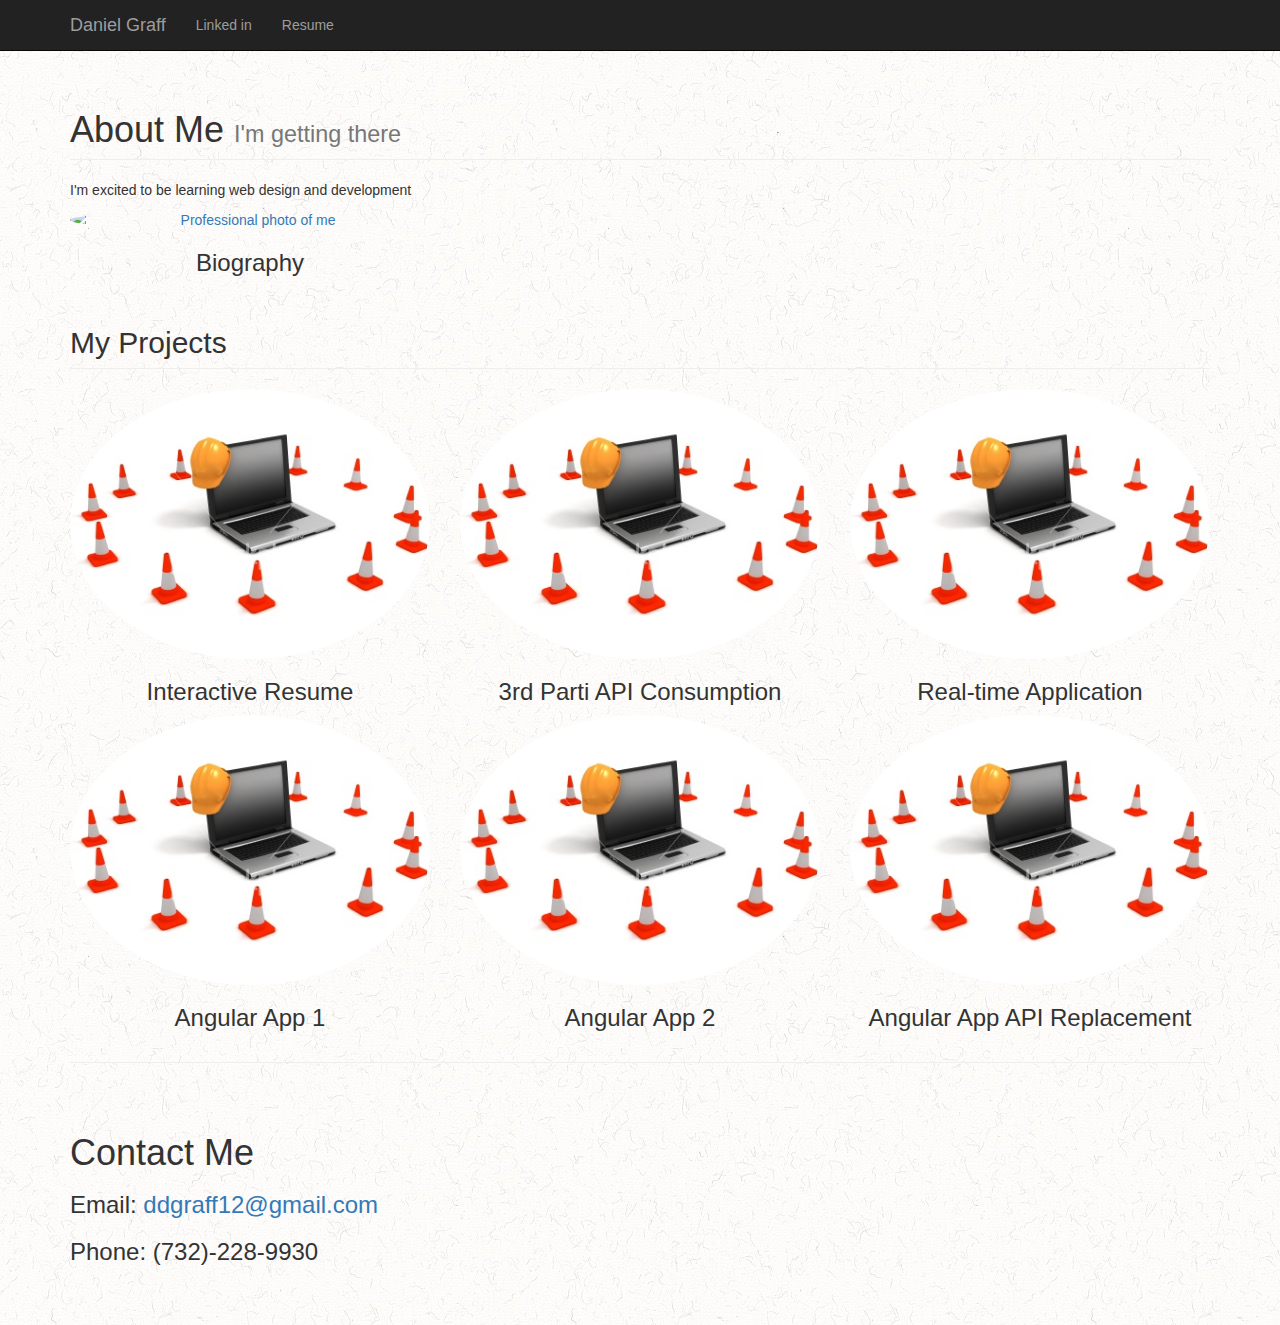
==== startbootstrap-round-about-1.0.3/index.html @ 16778a13 "catching up" ====
<!DOCTYPE html>
<html lang="en">

<head>

    <meta charset="utf-8">
    <meta http-equiv="X-UA-Compatible" content="IE=edge">
    <meta name="viewport" content="width=device-width, initial-scale=1">
    <meta name="description" content="">
    <meta name="author" content="">

    <title>Daniel Graff - not perfect, but learning</title>

    <!-- Bootstrap Core CSS -->
    <link href="css/bootstrap.min.css" rel="stylesheet">

    <!-- Custom CSS -->
    <link href="css/round-about.css" rel="stylesheet">

    <!-- HTML5 Shim and Respond.js IE8 support of HTML5 elements and media queries -->
    <!-- WARNING: Respond.js doesn't work if you view the page via file:// -->
    <!--[if lt IE 9]>
    <script src="https://oss.maxcdn.com/libs/html5shiv/3.7.0/html5shiv.js"></script>
    <script src="https://oss.maxcdn.com/libs/respond.js/1.4.2/respond.min.js"></script>
    <![endif]-->

</head>

<body>

<!-- Navigation -->
<nav class="navbar navbar-inverse navbar-fixed-top" role="navigation">
    <div class="container">
        <!-- Brand and toggle get grouped for better mobile display -->
        <div class="navbar-header">
            <button type="button" class="navbar-toggle" data-toggle="collapse"
                    data-target="#bs-example-navbar-collapse-1">
                <span class="sr-only">Toggle navigation</span>
                <span class="icon-bar"></span>
                <span class="icon-bar"></span>
                <span class="icon-bar"></span>
            </button>
            <a href="#contact_me" class="navbar-brand">Daniel Graff</a>
        </div>
        <!-- Collect the nav links, forms, and other content for toggling -->
        <div class="collapse navbar-collapse" id="bs-example-navbar-collapse-1">
            <ul class="nav navbar-nav">
                <li>
                    <a href="https://www.linkedin.com/profile/view?id=AAIAABD_M7IBx4a0xy7GdDXiHC5FLiGWykv8FQQ&trk=nav_responsive_tab_profile"
                       target="_blank">Linked
                        in</a>
                </li>
                <li>
                    <a href="../html/Resume.html" target="_blank">Resume</a>
                </li>
            </ul>
        </div>
        <!-- /.navbar-collapse -->
    </div>
    <!-- /.container -->
</nav>

<!-- Page Content -->
<div class="container">

    <!-- Introduction Row -->
    <div class="row">
        <div class="col-lg-12">
            <h1 class="page-header">About Me
                <small>I'm getting there</small>
            </h1>
            <p>I'm excited to be learning web design and development</p>
        </div>
        <div class="col-lg-4 col-sm-6 text-center">
            <a href="../html/Biography.html" target="_blank">
                <img class="img-circle img-responsive img-center"
                     src="https://media.licdn.com/mpr/mpr/shrinknp_400_400/p/6/005/00e/2d8/3019c08.jpg"
                     alt="Professional photo of me">
            </a>

            <h3>Biography</h3>
        </div>

    </div>

    <!-- Projects Row -->
    <div class="row">
        <div class="col-lg-12">
            <h2 class="page-header">My Projects</h2>
        </div>

        <div class="col-lg-4 col-sm-6 text-center">
            <a href="../html/Interactive_Resume.html" target="_blank">
                <img class="img-circle img-responsive img-center"
                     src="../images/site_under_construction.jpg" alt="Coming Soon">
            </a>

            <h3>Interactive Resume</h3>
        </div>

        <div class="col-lg-4 col-sm-6 text-center">
            <a href="../html/3rd_Parti_API_Consumption.html" target="_blank">
                <img class="img-circle img-responsive img-center"
                     src="../images/site_under_construction.jpg" alt="Coming Soon">
            </a>

            <h3>3rd Parti API Consumption</h3>
        </div>

        <div class="col-lg-4 col-sm-6 text-center">
            <a href="../html/Real_Time_Application.html" target="_blank">
                <img class="img-circle img-responsive img-center"
                     src="../images/site_under_construction.jpg" alt="Coming Soon">
            </a>

            <h3>Real-time Application</h3>
        </div>

        <div class="col-lg-4 col-sm-6 text-center">
            <a href="../html/Angular_App_1.html" target="_blank">
                <img class="img-circle img-responsive img-center"
                     src="../images/site_under_construction.jpg" alt="Coming Soon">
            </a>

            <h3>Angular App 1</h3>
        </div>

        <div class="col-lg-4 col-sm-6 text-center">
            <a href="../html/Angular_App_2.html" target="_blank">
                <img class="img-circle img-responsive img-center"
                     src="../images/site_under_construction.jpg" alt="Coming Soon">
            </a>

            <h3>Angular App 2</h3>
        </div>

        <div class="col-lg-4 col-sm-6 text-center">
            <a href="../html/Angular_App_API_Replacement.html" target="_blank">
                <img class="img-circle img-responsive img-center"
                     src="../images/site_under_construction.jpg" alt="Coming Soon">
            </a>

            <h3>Angular App API Replacement</h3>
        </div>
    </div>

    <hr>

    <!-- Footer -->
    <footer>
        <div class="row">
            <div class="col-lg-12">
                <section id="contact_me"><h1>Contact Me</h1></section>
                <p><h3>Email:
                    <a href="mailto:ddgraff12@gmail.com?Subject=Hello" target="_top">ddgraff12@gmail.com</a></h3>
                </p>

                <p><h3>Phone: (732)-228-9930</h3></p>
            </div>
            <!-- /.col-lg-12 -->
        </div>
        <!-- /.row -->
    </footer>

</div>
<!-- /.container -->

<!-- jQuery -->
<script src="js/jquery.js"></script>

<!-- Bootstrap Core JavaScript -->
<script src="js/bootstrap.min.js"></script>

</body>

</html>
---- startbootstrap-round-about-1.0.3/css/round-about.css ----
/*!
 * Start Bootstrap - Round About HTML Template (http://startbootstrap.com)
 * Code licensed under the Apache License v2.0.
 * For details, see http://www.apache.org/licenses/LICENSE-2.0.
 */

body {
    padding-top: 70px; /* Required padding for .navbar-fixed-top. Remove if using .navbar-static-top. Change if height of navigation changes. */
    background-image: url("../../images/Paper-Background-Texture.jpg");
}

.img-center {
	margin: 0 auto;
}

footer {
    margin: 50px 0;
}
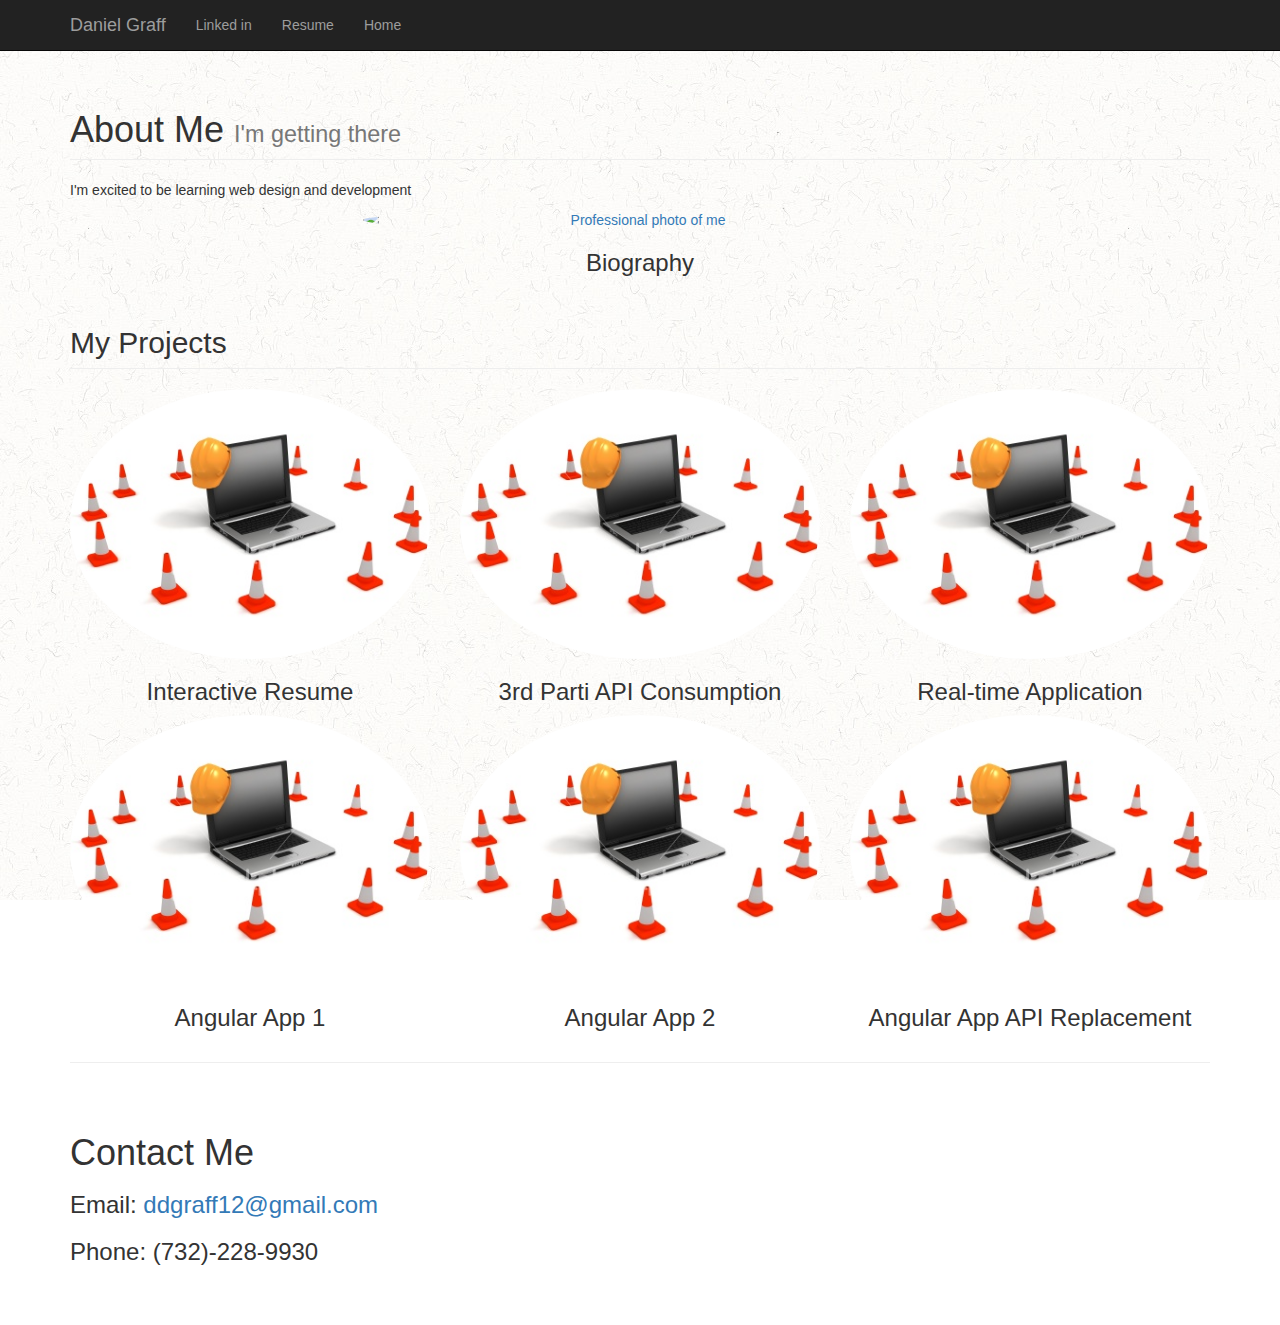
==== commit 494eb271: "basic setup complete" ====
--- a/startbootstrap-round-about-1.0.3/index.html
+++ b/startbootstrap-round-about-1.0.3/index.html
@@ -47,11 +47,13 @@
             <ul class="nav navbar-nav">
                 <li>
                     <a href="https://www.linkedin.com/profile/view?id=AAIAABD_M7IBx4a0xy7GdDXiHC5FLiGWykv8FQQ&trk=nav_responsive_tab_profile"
-                       target="_blank">Linked
-                        in</a>
+                       target="_blank"> Linked in </a>
                 </li>
                 <li>
-                    <a href="../html/Resume.html" target="_blank">Resume</a>
+                    <a href="../html/Resume.html" target="_blank"> Resume </a>
+                </li>
+                <li>
+                    <a href="index.html"> Home </a>
                 </li>
             </ul>
         </div>
@@ -71,7 +73,7 @@
             </h1>
             <p>I'm excited to be learning web design and development</p>
         </div>
-        <div class="col-lg-4 col-sm-6 text-center">
+        <div class="col-sm-offset-3 col-sm-6 text-center">
             <a href="../html/Biography.html" target="_blank">
                 <img class="img-circle img-responsive img-center"
                      src="https://media.licdn.com/mpr/mpr/shrinknp_400_400/p/6/005/00e/2d8/3019c08.jpg"
@@ -92,7 +94,8 @@
         <div class="col-lg-4 col-sm-6 text-center">
             <a href="../html/Interactive_Resume.html" target="_blank">
                 <img class="img-circle img-responsive img-center"
-                     src="../images/site_under_construction.jpg" alt="Coming Soon">
+                     src="../images/site_under_construction.jpg" alt="Coming Soon"
+                     title="This will be added when I learn how">
             </a>
 
             <h3>Interactive Resume</h3>
@@ -101,7 +104,8 @@
         <div class="col-lg-4 col-sm-6 text-center">
             <a href="../html/3rd_Parti_API_Consumption.html" target="_blank">
                 <img class="img-circle img-responsive img-center"
-                     src="../images/site_under_construction.jpg" alt="Coming Soon">
+                     src="../images/site_under_construction.jpg" alt="Coming Soon"
+                     title="This will be added when I learn how">
             </a>
 
             <h3>3rd Parti API Consumption</h3>
@@ -110,7 +114,8 @@
         <div class="col-lg-4 col-sm-6 text-center">
             <a href="../html/Real_Time_Application.html" target="_blank">
                 <img class="img-circle img-responsive img-center"
-                     src="../images/site_under_construction.jpg" alt="Coming Soon">
+                     src="../images/site_under_construction.jpg" alt="Coming Soon"
+                     title="This will be added when I learn how">
             </a>
 
             <h3>Real-time Application</h3>
@@ -119,7 +124,8 @@
         <div class="col-lg-4 col-sm-6 text-center">
             <a href="../html/Angular_App_1.html" target="_blank">
                 <img class="img-circle img-responsive img-center"
-                     src="../images/site_under_construction.jpg" alt="Coming Soon">
+                     src="../images/site_under_construction.jpg" alt="Coming Soon"
+                     title="This will be added when I learn how">
             </a>
 
             <h3>Angular App 1</h3>
@@ -128,7 +134,8 @@
         <div class="col-lg-4 col-sm-6 text-center">
             <a href="../html/Angular_App_2.html" target="_blank">
                 <img class="img-circle img-responsive img-center"
-                     src="../images/site_under_construction.jpg" alt="Coming Soon">
+                     src="../images/site_under_construction.jpg" alt="Coming Soon"
+                     title="This will be added when I learn how">
             </a>
 
             <h3>Angular App 2</h3>
@@ -137,7 +144,8 @@
         <div class="col-lg-4 col-sm-6 text-center">
             <a href="../html/Angular_App_API_Replacement.html" target="_blank">
                 <img class="img-circle img-responsive img-center"
-                     src="../images/site_under_construction.jpg" alt="Coming Soon">
+                     src="../images/site_under_construction.jpg" alt="Coming Soon"
+                     title="This will be added when I learn how">
             </a>
 
             <h3>Angular App API Replacement</h3>
@@ -151,11 +159,17 @@
         <div class="row">
             <div class="col-lg-12">
                 <section id="contact_me"><h1>Contact Me</h1></section>
-                <p><h3>Email:
-                    <a href="mailto:ddgraff12@gmail.com?Subject=Hello" target="_top">ddgraff12@gmail.com</a></h3>
+                <p>
+
+                <h3>Email:
+                    <a href="mailto:ddgraff12@gmail.com?Subject=Hello" target="_top">ddgraff12@gmail.com</a>
+                </h3>
                 </p>
 
-                <p><h3>Phone: (732)-228-9930</h3></p>
+                <p>
+
+                <h3>Phone: (732)-228-9930</h3>
+                </p>
             </div>
             <!-- /.col-lg-12 -->
         </div>
--- a/startbootstrap-round-about-1.0.3/css/round-about.css
+++ b/startbootstrap-round-about-1.0.3/css/round-about.css
@@ -7,6 +7,7 @@
 body {
     padding-top: 70px; /* Required padding for .navbar-fixed-top. Remove if using .navbar-static-top. Change if height of navigation changes. */
     background-image: url("../../images/Paper-Background-Texture.jpg");
+    background-attachment: fixed;
 }
 
 .img-center {
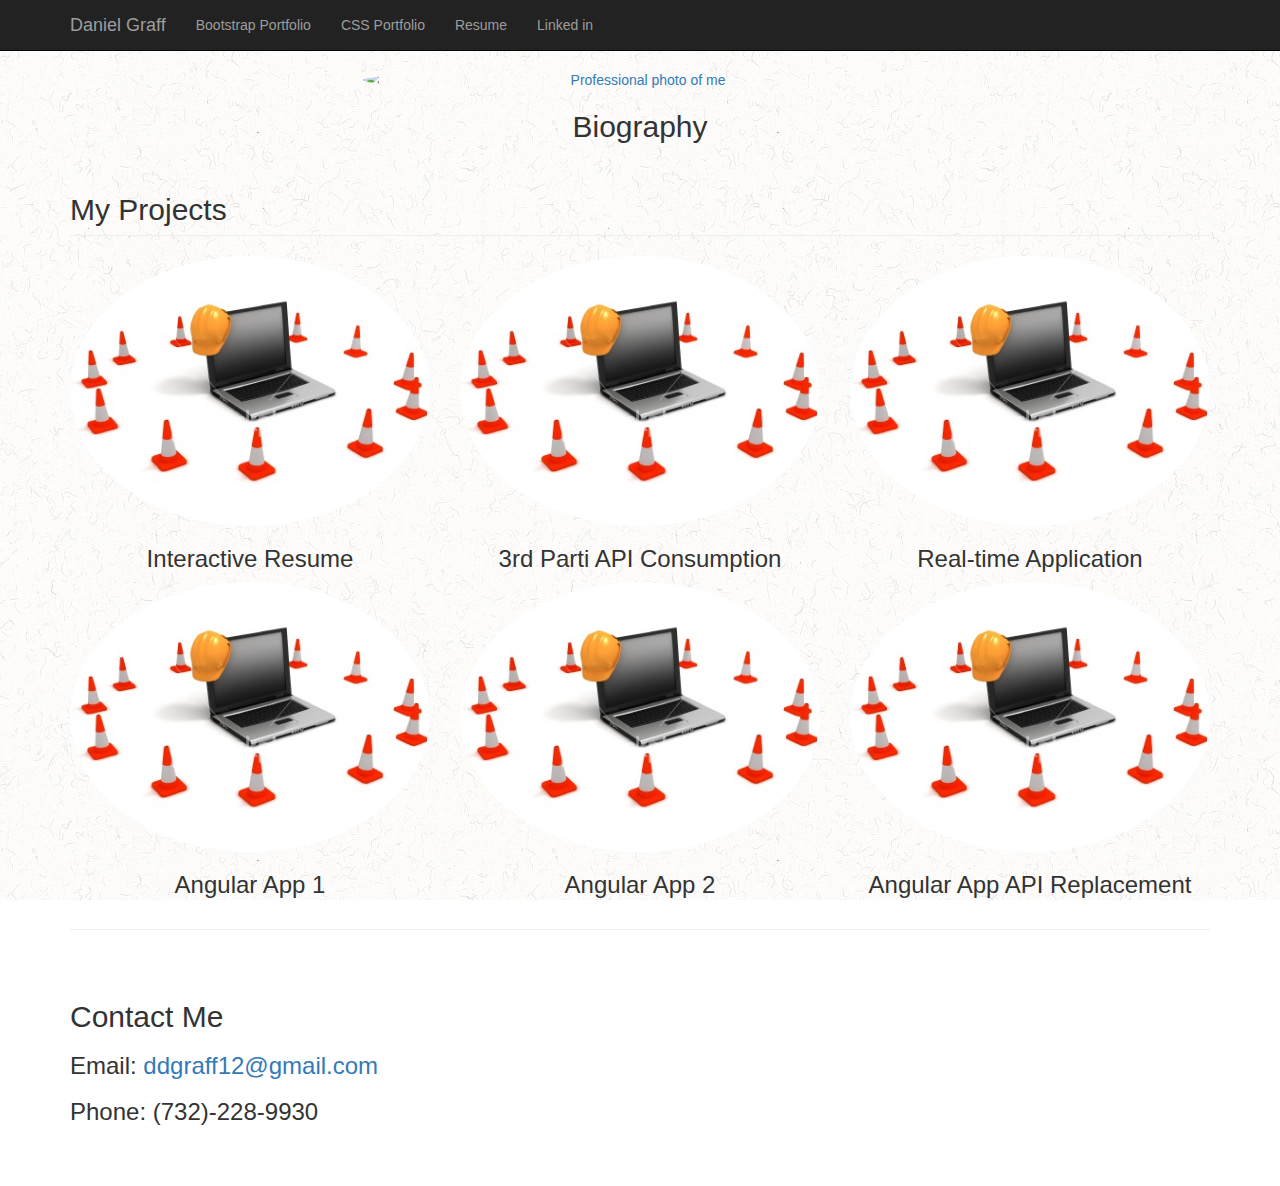
==== commit aef2f66a: "all pages formatted, header/footer added" ====
--- a/startbootstrap-round-about-1.0.3/index.html
+++ b/startbootstrap-round-about-1.0.3/index.html
@@ -9,7 +9,7 @@
     <meta name="description" content="">
     <meta name="author" content="">
 
-    <title>Daniel Graff - not perfect, but learning</title>
+    <title>Daniel Graff - Bootstrap Portfolio</title>
 
     <!-- Bootstrap Core CSS -->
     <link href="css/bootstrap.min.css" rel="stylesheet">
@@ -40,20 +40,24 @@
                 <span class="icon-bar"></span>
                 <span class="icon-bar"></span>
             </button>
-            <a href="#contact_me" class="navbar-brand">Daniel Graff</a>
+            <a href="#contact_me" class="navbar-brand"> Daniel Graff </a>
         </div>
         <!-- Collect the nav links, forms, and other content for toggling -->
         <div class="collapse navbar-collapse" id="bs-example-navbar-collapse-1">
             <ul class="nav navbar-nav">
+
+                <li>
+                    <a href="index.html"> Bootstrap Portfolio </a>
+                </li>
+                <li>
+                    <a href="../html/Portfolio_1.html"> CSS Portfolio </a>
+                </li>
+                <li>
+                    <a href="../html/Resume.html"> Resume </a>
+                </li>
                 <li>
                     <a href="https://www.linkedin.com/profile/view?id=AAIAABD_M7IBx4a0xy7GdDXiHC5FLiGWykv8FQQ&trk=nav_responsive_tab_profile"
                        target="_blank"> Linked in </a>
-                </li>
-                <li>
-                    <a href="../html/Resume.html" target="_blank"> Resume </a>
-                </li>
-                <li>
-                    <a href="index.html"> Home </a>
                 </li>
             </ul>
         </div>
@@ -67,20 +71,14 @@
 
     <!-- Introduction Row -->
     <div class="row">
-        <div class="col-lg-12">
-            <h1 class="page-header">About Me
-                <small>I'm getting there</small>
-            </h1>
-            <p>I'm excited to be learning web design and development</p>
-        </div>
         <div class="col-sm-offset-3 col-sm-6 text-center">
-            <a href="../html/Biography.html" target="_blank">
+            <a href="../html/Biography.html">
                 <img class="img-circle img-responsive img-center"
                      src="https://media.licdn.com/mpr/mpr/shrinknp_400_400/p/6/005/00e/2d8/3019c08.jpg"
                      alt="Professional photo of me">
             </a>
 
-            <h3>Biography</h3>
+            <h2>Biography</h2>
         </div>
 
     </div>
@@ -92,60 +90,60 @@
         </div>
 
         <div class="col-lg-4 col-sm-6 text-center">
-            <a href="../html/Interactive_Resume.html" target="_blank">
+            <a href="../html/Interactive_Resume.html">
                 <img class="img-circle img-responsive img-center"
                      src="../images/site_under_construction.jpg" alt="Coming Soon"
-                     title="This will be added when I learn how">
+                     title="This will be added after completion">
             </a>
 
             <h3>Interactive Resume</h3>
         </div>
 
         <div class="col-lg-4 col-sm-6 text-center">
-            <a href="../html/3rd_Parti_API_Consumption.html" target="_blank">
+            <a href="../html/3rd_Parti_API_Consumption.html">
                 <img class="img-circle img-responsive img-center"
                      src="../images/site_under_construction.jpg" alt="Coming Soon"
-                     title="This will be added when I learn how">
+                     title="This will be added after completion">
             </a>
 
             <h3>3rd Parti API Consumption</h3>
         </div>
 
         <div class="col-lg-4 col-sm-6 text-center">
-            <a href="../html/Real_Time_Application.html" target="_blank">
+            <a href="../html/Real_Time_Application.html">
                 <img class="img-circle img-responsive img-center"
                      src="../images/site_under_construction.jpg" alt="Coming Soon"
-                     title="This will be added when I learn how">
+                     title="This will be added after completion">
             </a>
 
             <h3>Real-time Application</h3>
         </div>
 
         <div class="col-lg-4 col-sm-6 text-center">
-            <a href="../html/Angular_App_1.html" target="_blank">
+            <a href="../html/Angular_App_1.html">
                 <img class="img-circle img-responsive img-center"
                      src="../images/site_under_construction.jpg" alt="Coming Soon"
-                     title="This will be added when I learn how">
+                     title="This will be added after completion">
             </a>
 
             <h3>Angular App 1</h3>
         </div>
 
         <div class="col-lg-4 col-sm-6 text-center">
-            <a href="../html/Angular_App_2.html" target="_blank">
+            <a href="../html/Angular_App_2.html">
                 <img class="img-circle img-responsive img-center"
                      src="../images/site_under_construction.jpg" alt="Coming Soon"
-                     title="This will be added when I learn how">
+                     title="This will be added after completion">
             </a>
 
             <h3>Angular App 2</h3>
         </div>
 
         <div class="col-lg-4 col-sm-6 text-center">
-            <a href="../html/Angular_App_API_Replacement.html" target="_blank">
+            <a href="../html/Angular_App_API_Replacement.html">
                 <img class="img-circle img-responsive img-center"
                      src="../images/site_under_construction.jpg" alt="Coming Soon"
-                     title="This will be added when I learn how">
+                     title="This will be added after completion">
             </a>
 
             <h3>Angular App API Replacement</h3>
@@ -158,7 +156,7 @@
     <footer>
         <div class="row">
             <div class="col-lg-12">
-                <section id="contact_me"><h1>Contact Me</h1></section>
+                <section id="contact_me"><h2>Contact Me</h2></section>
                 <p>
 
                 <h3>Email:
